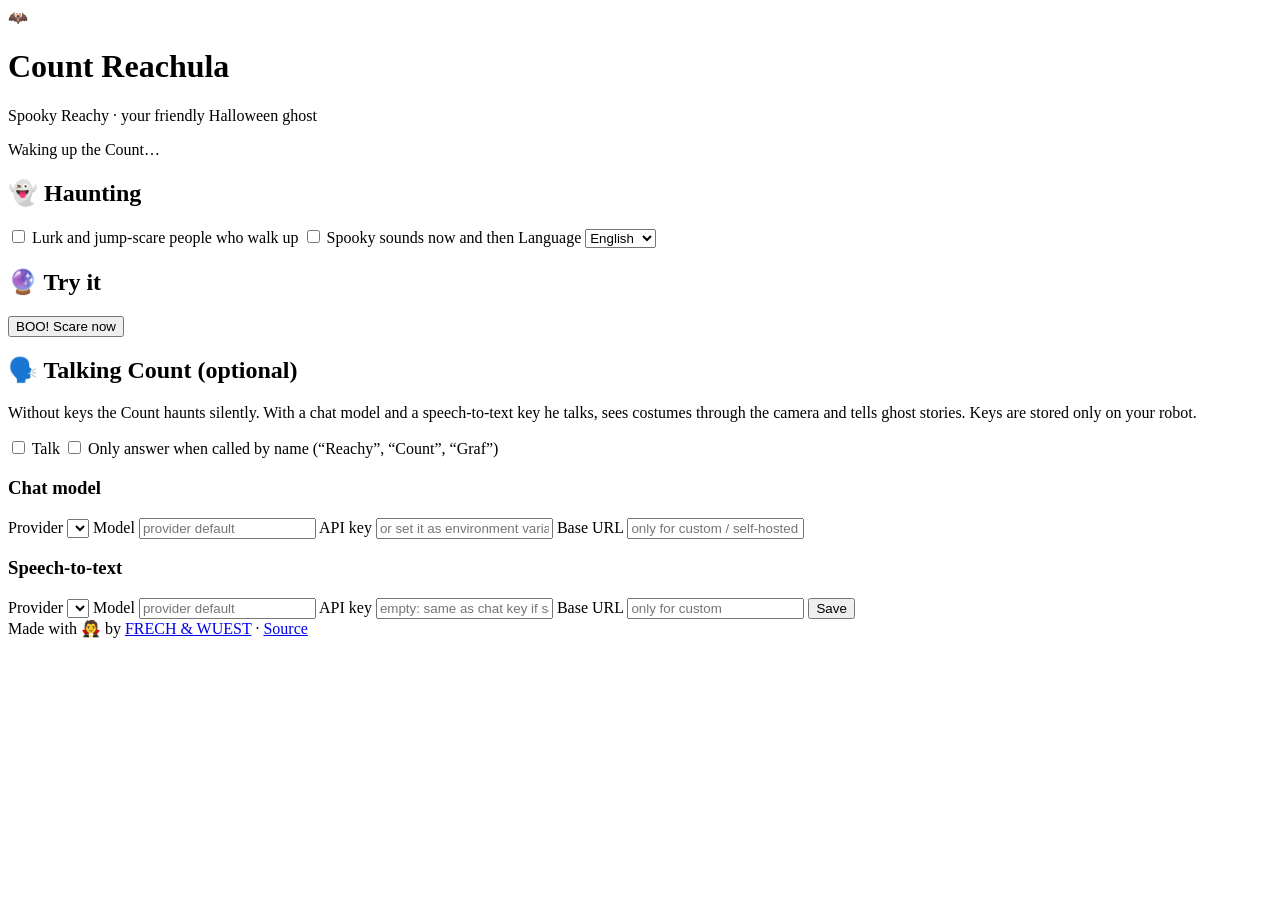
==== graf_reachula/static/index.html @ 6ee3071c "Count Reachula: Spooky Reachy Halloween app for Reachy Mini Co-Authored-By: Claude Opus 5.5 <noreply" ====
<!DOCTYPE html>
<html lang="en">

<head>
    <meta charset="UTF-8">
    <title>Count Reachula</title>
    <meta name="viewport" content="width=device-width, initial-scale=1">
    <link rel="stylesheet" href="/static/style.css">
</head>

<body>
    <header>
        <div class="bat">🦇</div>
        <h1>Count Reachula</h1>
        <p class="sub">Spooky Reachy · your friendly Halloween ghost</p>
        <p id="status" class="status">Waking up the Count…</p>
    </header>

    <main>
        <section>
            <h2>👻 Haunting</h2>
            <label class="row"><input type="checkbox" id="scares"> Lurk and jump-scare people who walk up</label>
            <label class="row"><input type="checkbox" id="ambient"> Spooky sounds now and then</label>
            <label class="row">Language
                <select id="language">
                    <option value="en">English</option>
                    <option value="de">Deutsch</option>
                </select>
            </label>
        </section>

        <section>
            <h2>🔮 Try it</h2>
            <div class="buttons" id="sound-buttons"></div>
            <div class="buttons" id="move-buttons"></div>
            <div class="buttons"><button class="scare" data-kind="scare" data-name="now">BOO! Scare now</button></div>
        </section>

        <section>
            <h2>🗣️ Talking Count <span class="hint">(optional)</span></h2>
            <p class="hint">Without keys the Count haunts silently. With a chat model and a speech-to-text
                key he talks, sees costumes through the camera and tells ghost stories.
                Keys are stored only on your robot.</p>
            <label class="row"><input type="checkbox" id="talk"> Talk</label>
            <label class="row"><input type="checkbox" id="wake_word"> Only answer when called by name
                (“Reachy”, “Count”, “Graf”)</label>

            <h3>Chat model</h3>
            <label>Provider <select id="llm_provider"></select></label>
            <label>Model <input id="llm_model" placeholder="provider default"></label>
            <label>API key <input id="llm_api_key" type="password" placeholder="or set it as environment variable"></label>
            <label>Base URL <input id="llm_base_url" placeholder="only for custom / self-hosted"></label>

            <h3>Speech-to-text</h3>
            <label>Provider <select id="stt_provider"></select></label>
            <label>Model <input id="stt_model" placeholder="provider default"></label>
            <label>API key <input id="stt_api_key" type="password" placeholder="empty: same as chat key if same provider"></label>
            <label>Base URL <input id="stt_base_url" placeholder="only for custom"></label>

            <button id="save">Save</button>
        </section>
    </main>

    <footer>
        Made with 🧛 by <a href="https://frechundwuest.de" target="_blank" rel="noopener">FRECH &amp; WUEST</a>
        · <a href="https://github.com/rockywuest/graf-reachula" target="_blank" rel="noopener">Source</a>
    </footer>
    <script src="/static/main.js"></script>
</body>

</html>
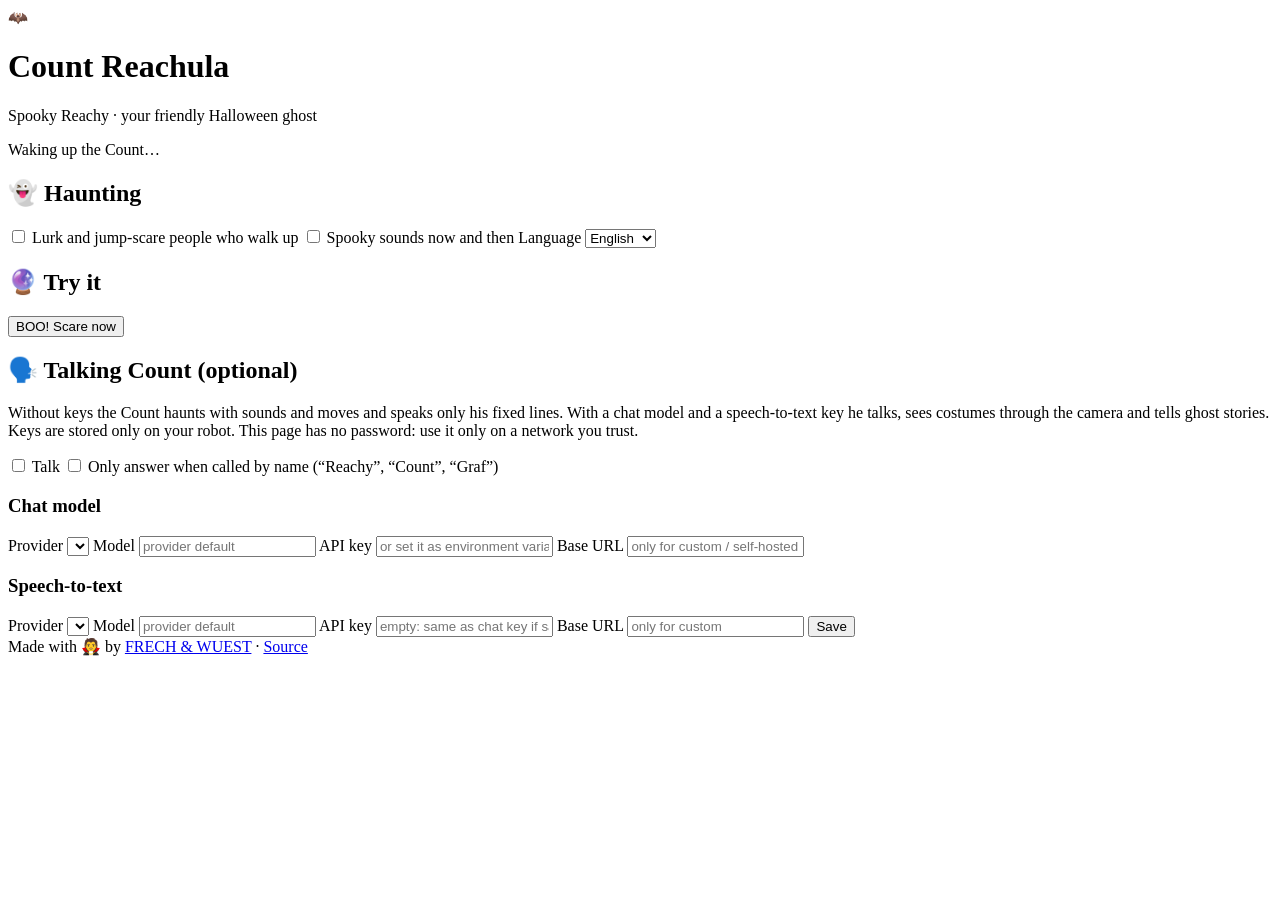
==== commit 56ab5af7: "Content review: honest privacy notes, stronger child-safety prompt, current model defaults, safety t" ====
--- a/graf_reachula/static/index.html
+++ b/graf_reachula/static/index.html
@@ -38,9 +38,9 @@
 
         <section>
             <h2>🗣️ Talking Count <span class="hint">(optional)</span></h2>
-            <p class="hint">Without keys the Count haunts silently. With a chat model and a speech-to-text
-                key he talks, sees costumes through the camera and tells ghost stories.
-                Keys are stored only on your robot.</p>
+            <p class="hint">Without keys the Count haunts with sounds and moves and speaks only his fixed lines. With a chat
+                model and a speech-to-text key he talks, sees costumes through the camera and tells ghost stories.
+                Keys are stored only on your robot. This page has no password: use it only on a network you trust.</p>
             <label class="row"><input type="checkbox" id="talk"> Talk</label>
             <label class="row"><input type="checkbox" id="wake_word"> Only answer when called by name
                 (“Reachy”, “Count”, “Graf”)</label>
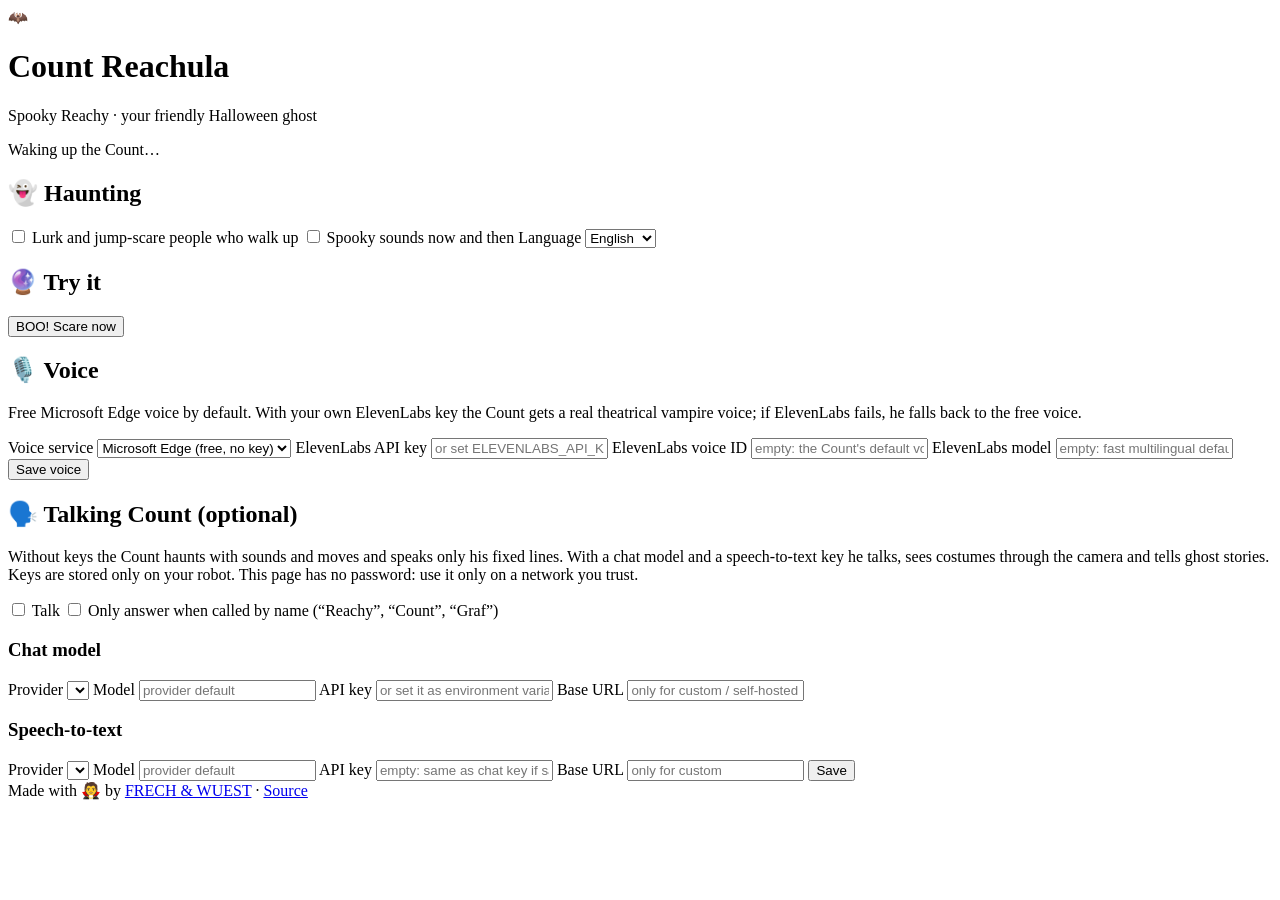
==== commit 0ab4df4a: "Optional ElevenLabs voice and Scribe speech-to-text; gpt-transcribe as OpenAI default; Groq preview " ====
--- a/graf_reachula/static/index.html
+++ b/graf_reachula/static/index.html
@@ -37,6 +37,22 @@
         </section>
 
         <section>
+            <h2>🎙️ Voice</h2>
+            <p class="hint">Free Microsoft Edge voice by default. With your own ElevenLabs key the Count gets a
+                real theatrical vampire voice; if ElevenLabs fails, he falls back to the free voice.</p>
+            <label>Voice service
+                <select id="tts_provider">
+                    <option value="edge">Microsoft Edge (free, no key)</option>
+                    <option value="elevenlabs">ElevenLabs (your key)</option>
+                </select>
+            </label>
+            <label>ElevenLabs API key <input id="elevenlabs_api_key" type="password" placeholder="or set ELEVENLABS_API_KEY"></label>
+            <label>ElevenLabs voice ID <input id="elevenlabs_voice" placeholder="empty: the Count's default voice"></label>
+            <label>ElevenLabs model <input id="elevenlabs_model" placeholder="empty: fast multilingual default"></label>
+            <button id="save-voice">Save voice</button>
+        </section>
+
+        <section>
             <h2>🗣️ Talking Count <span class="hint">(optional)</span></h2>
             <p class="hint">Without keys the Count haunts with sounds and moves and speaks only his fixed lines. With a chat
                 model and a speech-to-text key he talks, sees costumes through the camera and tells ghost stories.
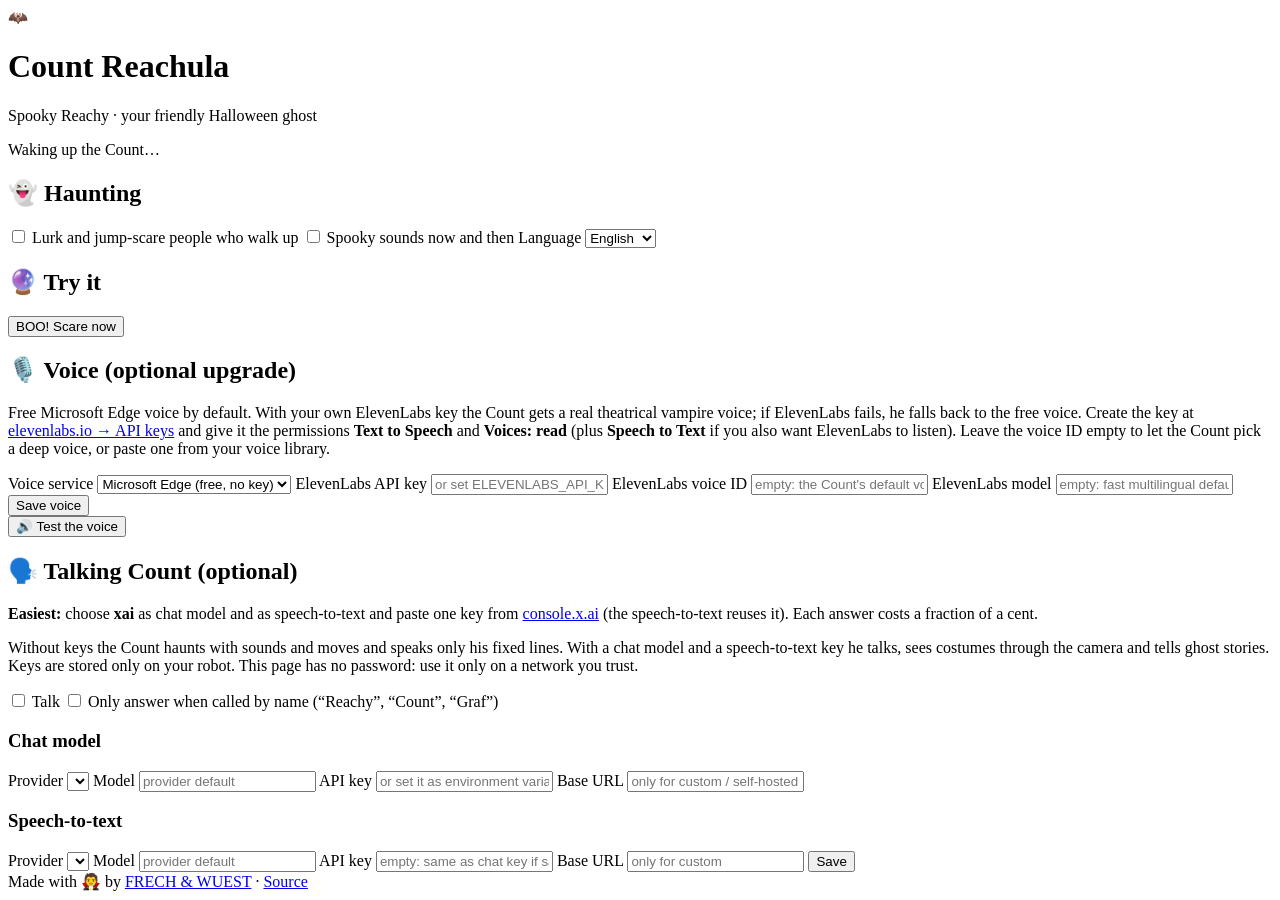
==== commit aee68234: "Setup guide in three levels (EN/DE), key permissions and costs; voice status and test button on the " ====
--- a/graf_reachula/static/index.html
+++ b/graf_reachula/static/index.html
@@ -37,9 +37,14 @@
         </section>
 
         <section>
-            <h2>🎙️ Voice</h2>
+            <h2>🎙️ Voice <span class="hint">(optional upgrade)</span></h2>
             <p class="hint">Free Microsoft Edge voice by default. With your own ElevenLabs key the Count gets a
-                real theatrical vampire voice; if ElevenLabs fails, he falls back to the free voice.</p>
+                real theatrical vampire voice; if ElevenLabs fails, he falls back to the free voice.
+                Create the key at <a href="https://elevenlabs.io/app/settings/api-keys" target="_blank" rel="noopener">elevenlabs.io → API keys</a>
+                and give it the permissions <b>Text to Speech</b> and <b>Voices: read</b>
+                (plus <b>Speech to Text</b> if you also want ElevenLabs to listen).
+                Leave the voice ID empty to let the Count pick a deep voice, or paste one from your voice library.</p>
+            <p id="voice-status" class="status-line"></p>
             <label>Voice service
                 <select id="tts_provider">
                     <option value="edge">Microsoft Edge (free, no key)</option>
@@ -50,10 +55,14 @@
             <label>ElevenLabs voice ID <input id="elevenlabs_voice" placeholder="empty: the Count's default voice"></label>
             <label>ElevenLabs model <input id="elevenlabs_model" placeholder="empty: fast multilingual default"></label>
             <button id="save-voice">Save voice</button>
+            <div class="buttons"><button data-kind="say" data-name="test">🔊 Test the voice</button></div>
         </section>
 
         <section>
             <h2>🗣️ Talking Count <span class="hint">(optional)</span></h2>
+            <p class="hint"><b>Easiest:</b> choose <b>xai</b> as chat model and as speech-to-text and paste one key from
+                <a href="https://console.x.ai" target="_blank" rel="noopener">console.x.ai</a> (the speech-to-text reuses it).
+                Each answer costs a fraction of a cent.</p>
             <p class="hint">Without keys the Count haunts with sounds and moves and speaks only his fixed lines. With a chat
                 model and a speech-to-text key he talks, sees costumes through the camera and tells ghost stories.
                 Keys are stored only on your robot. This page has no password: use it only on a network you trust.</p>
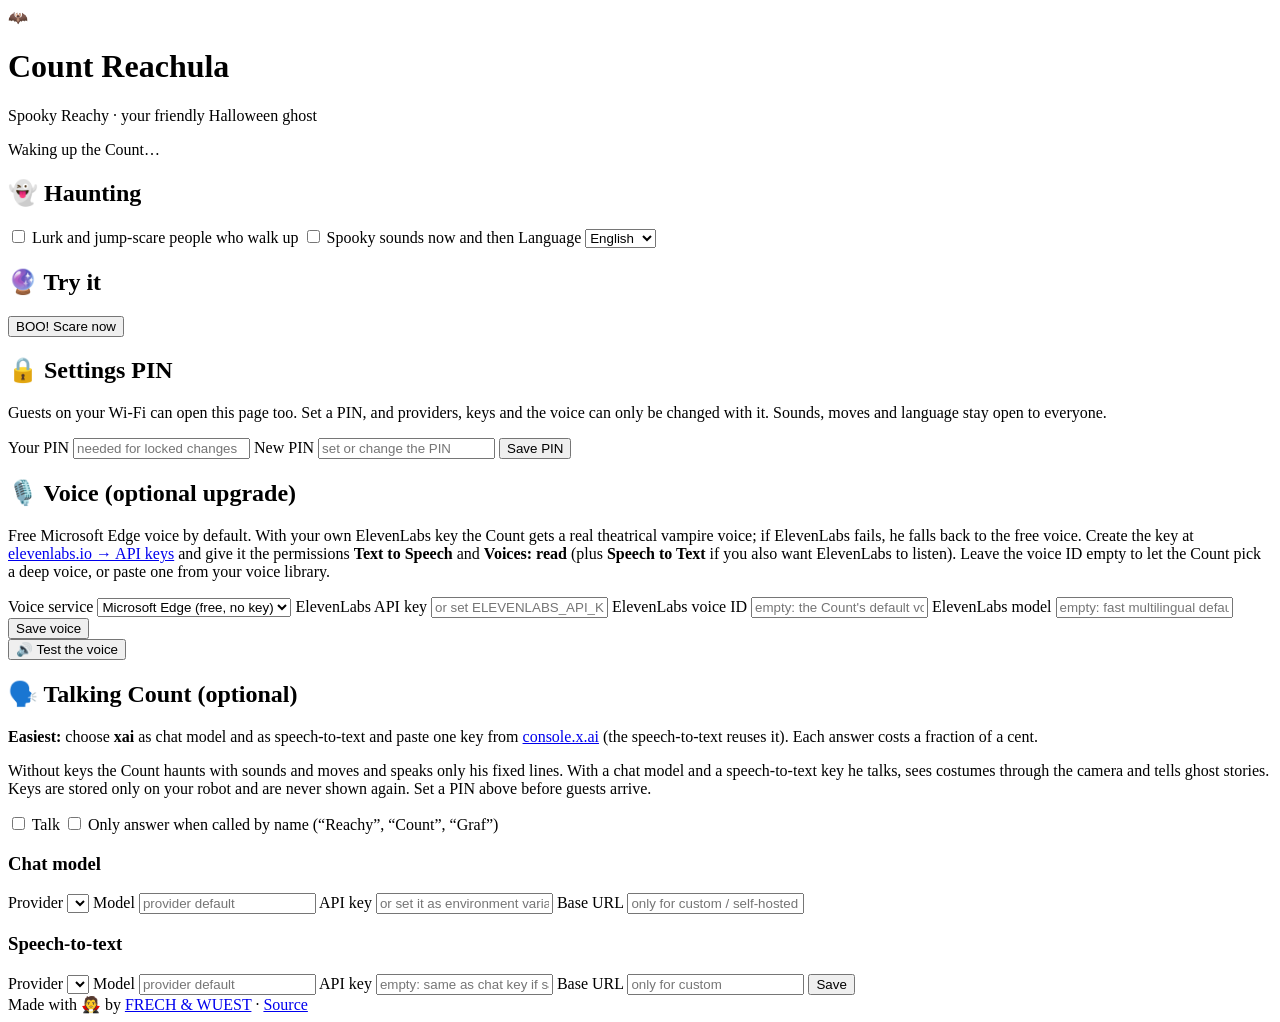
==== commit 4269a854: "Security: settings PIN, writes only from the app page, provider endpoints fixed, keys never shown, q" ====
--- a/graf_reachula/static/index.html
+++ b/graf_reachula/static/index.html
@@ -37,6 +37,16 @@
         </section>
 
         <section>
+            <h2>🔒 Settings PIN</h2>
+            <p class="hint">Guests on your Wi-Fi can open this page too. Set a PIN, and providers, keys and the voice
+                can only be changed with it. Sounds, moves and language stay open to everyone.</p>
+            <p id="pin-state" class="status-line"></p>
+            <label>Your PIN <input id="pin" type="password" autocomplete="current-password" placeholder="needed for locked changes"></label>
+            <label>New PIN <input id="new_pin" type="password" autocomplete="new-password" placeholder="set or change the PIN"></label>
+            <button id="save-pin">Save PIN</button>
+        </section>
+
+        <section>
             <h2>🎙️ Voice <span class="hint">(optional upgrade)</span></h2>
             <p class="hint">Free Microsoft Edge voice by default. With your own ElevenLabs key the Count gets a
                 real theatrical vampire voice; if ElevenLabs fails, he falls back to the free voice.
@@ -65,7 +75,7 @@
                 Each answer costs a fraction of a cent.</p>
             <p class="hint">Without keys the Count haunts with sounds and moves and speaks only his fixed lines. With a chat
                 model and a speech-to-text key he talks, sees costumes through the camera and tells ghost stories.
-                Keys are stored only on your robot. This page has no password: use it only on a network you trust.</p>
+                Keys are stored only on your robot and are never shown again. Set a PIN above before guests arrive.</p>
             <label class="row"><input type="checkbox" id="talk"> Talk</label>
             <label class="row"><input type="checkbox" id="wake_word"> Only answer when called by name
                 (“Reachy”, “Count”, “Graf”)</label>
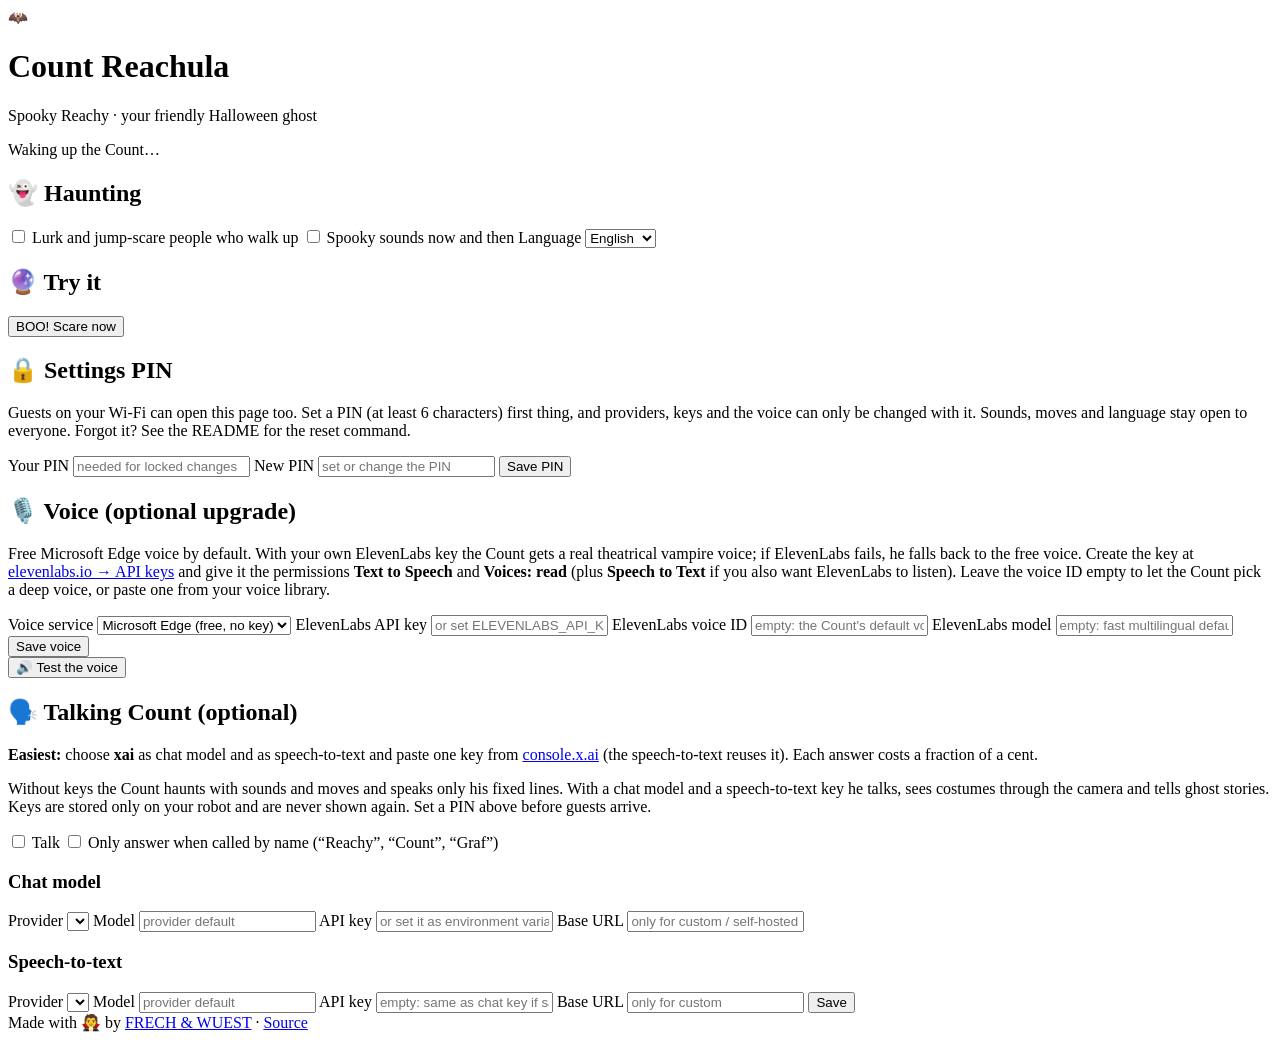
==== commit cfbde6c2: "PIN: at least 6 characters, lockout after wrong guesses, reset command for the robot Co-Authored-By:" ====
--- a/graf_reachula/static/index.html
+++ b/graf_reachula/static/index.html
@@ -38,8 +38,9 @@
 
         <section>
             <h2>🔒 Settings PIN</h2>
-            <p class="hint">Guests on your Wi-Fi can open this page too. Set a PIN, and providers, keys and the voice
-                can only be changed with it. Sounds, moves and language stay open to everyone.</p>
+            <p class="hint">Guests on your Wi-Fi can open this page too. Set a PIN (at least 6 characters) first thing,
+                and providers, keys and the voice can only be changed with it. Sounds, moves and language stay open
+                to everyone. Forgot it? See the README for the reset command.</p>
             <p id="pin-state" class="status-line"></p>
             <label>Your PIN <input id="pin" type="password" autocomplete="current-password" placeholder="needed for locked changes"></label>
             <label>New PIN <input id="new_pin" type="password" autocomplete="new-password" placeholder="set or change the PIN"></label>
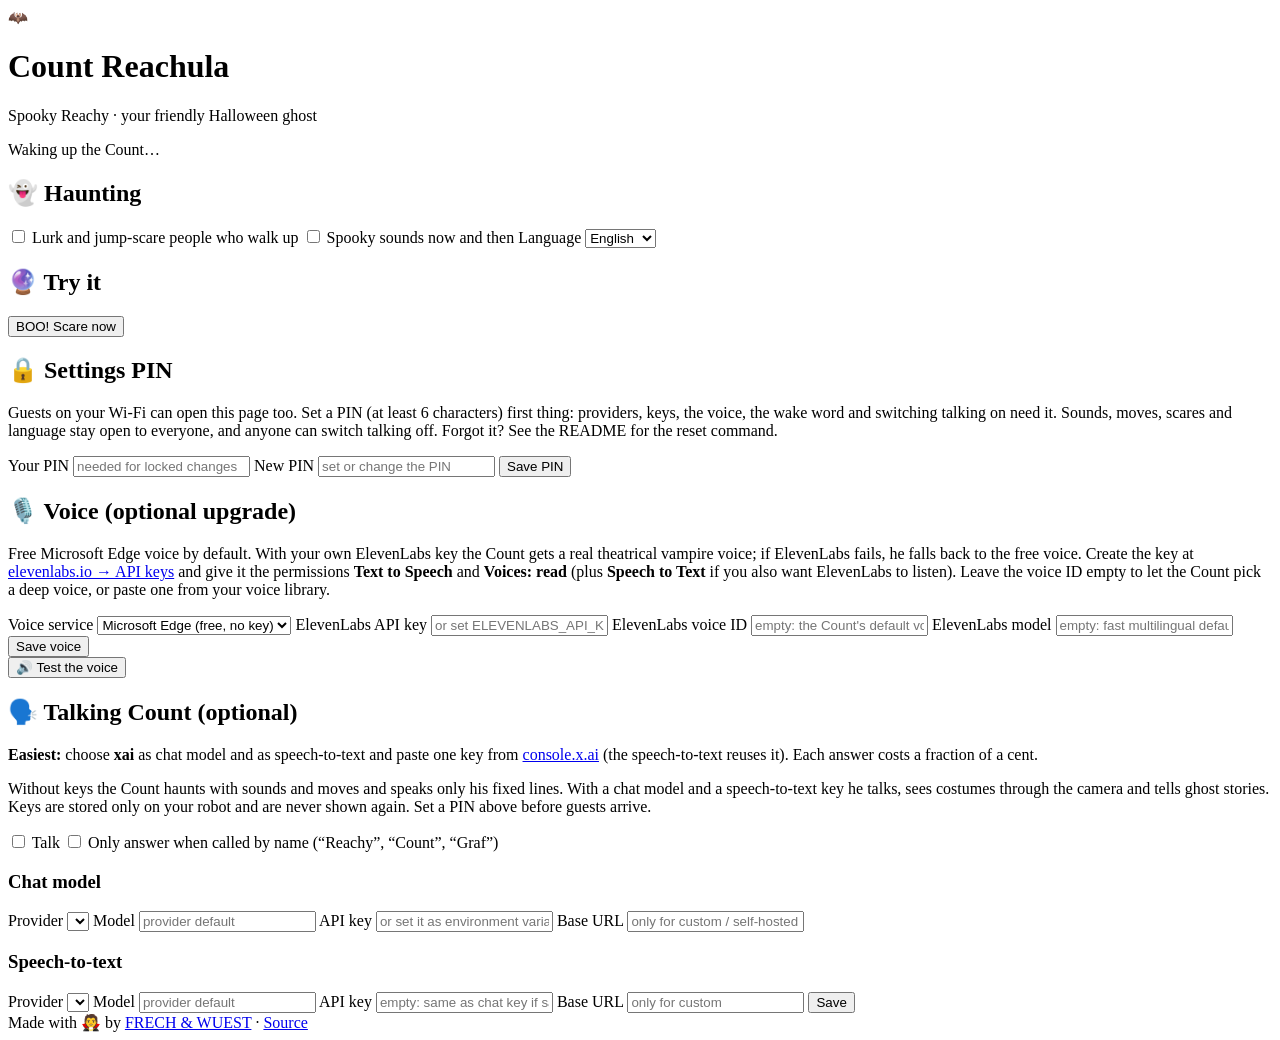
==== commit fd47951a: "1.4.2: first PIN needs a one-time setup code from the robot, nothing sensitive without a PIN, lockou" ====
--- a/graf_reachula/static/index.html
+++ b/graf_reachula/static/index.html
@@ -38,10 +38,16 @@
 
         <section>
             <h2>🔒 Settings PIN</h2>
-            <p class="hint">Guests on your Wi-Fi can open this page too. Set a PIN (at least 6 characters) first thing,
-                and providers, keys and the voice can only be changed with it. Sounds, moves and language stay open
-                to everyone. Forgot it? See the README for the reset command.</p>
+            <p class="hint">Guests on your Wi-Fi can open this page too. Set a PIN (at least 6 characters) first thing:
+                providers, keys, the voice, the wake word and switching talking on need it. Sounds, moves, scares
+                and language stay open to everyone, and anyone can switch talking off. Forgot it? See the README
+                for the reset command.</p>
             <p id="pin-state" class="status-line"></p>
+            <div id="setup" hidden>
+                <p class="hint">The first PIN needs the setup code, so a guest can't set one before you do. It is on the
+                    robot only: over SSH, <code>cat ~/.config/graf_reachula/setup-code.txt</code> (see the README).</p>
+                <label>Setup code <input id="setup_code" inputmode="numeric" autocomplete="off" placeholder="6 digits"></label>
+            </div>
             <label>Your PIN <input id="pin" type="password" autocomplete="current-password" placeholder="needed for locked changes"></label>
             <label>New PIN <input id="new_pin" type="password" autocomplete="new-password" placeholder="set or change the PIN"></label>
             <button id="save-pin">Save PIN</button>
